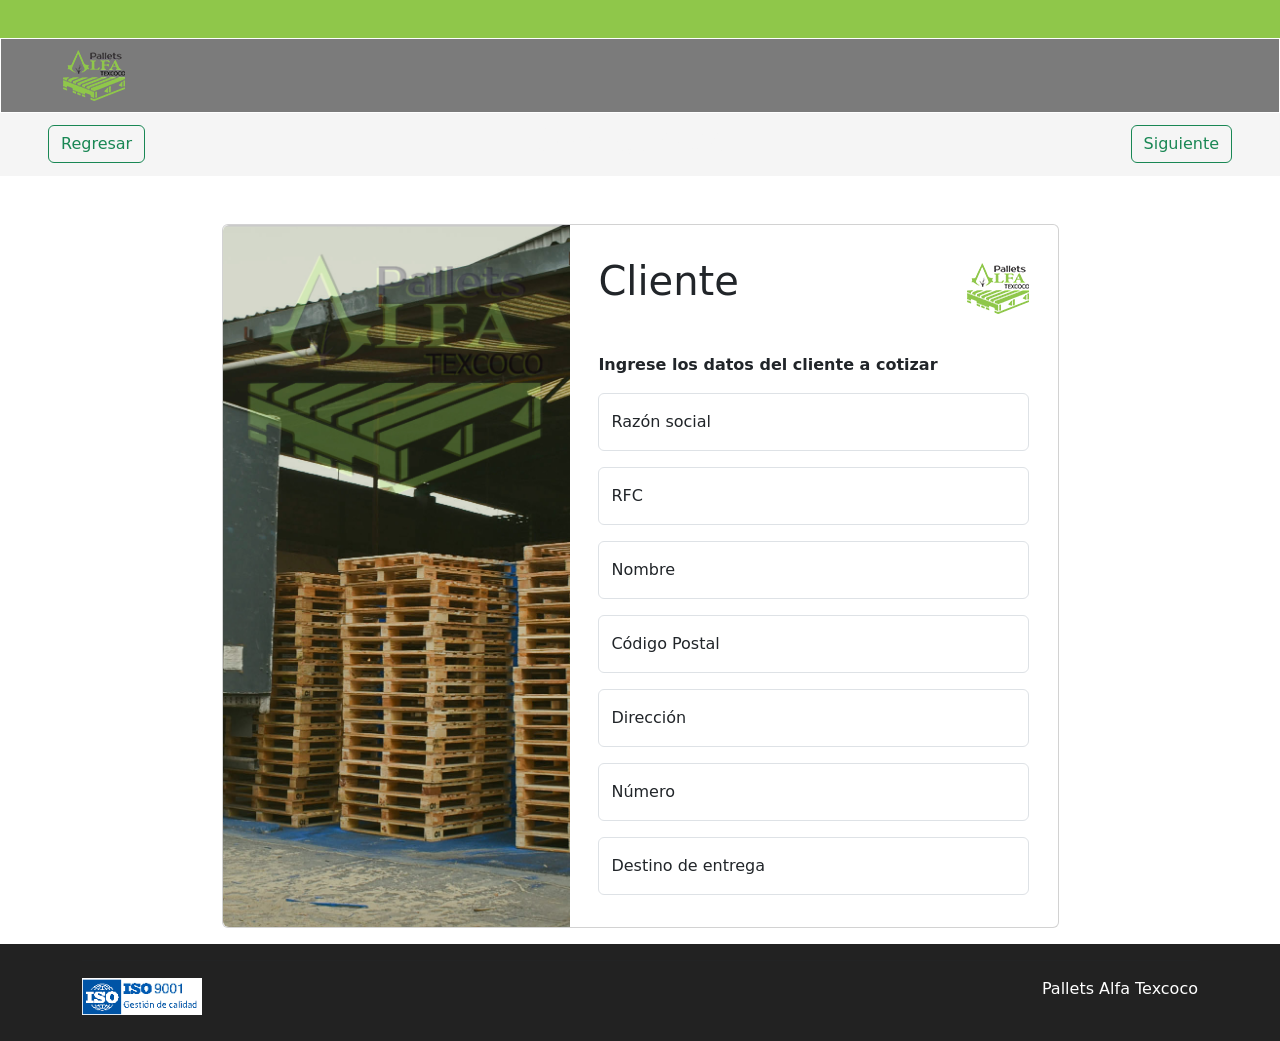
==== cliente.html @ ebb5bb1c "Se crea la página para agregar el cliente a cotizar y sus funciones en js, se mejora el modal de tol" ====
<!DOCTYPE html>
<html lang="es">
<head>
    <meta charset="UTF-8">
    <meta name="viewport" content="width=device-width, initial-scale=1.0">
    <title>Configurador - Pallets Alfa</title>
    <link rel="stylesheet" href="./css/cliente.css">
    <link href="https://cdn.jsdelivr.net/npm/bootstrap@5.3.7/dist/css/bootstrap.min.css" rel="stylesheet" integrity="sha384-LN+7fdVzj6u52u30Kp6M/trliBMCMKTyK833zpbD+pXdCLuTusPj697FH4R/5mcr" crossorigin="anonymous">
    <link rel="icon" href="./assets/Logo-Color-PNG-62x51.png">
</head>
<body>
    <!-- BARRA DE RELLENO SUPERIOR -->
    <div id="top_bar">
        <br>
    </div>

    <!-- BARRA DE NAVEGACION PRINCIPAL -->
    <header id="site_header">
        
    </header>
    
    <!-- BARRA DE NAVEGACION SECUNDARIO -->
    <div id="btn_bar">
        <nav id="nav_secundario" class="navbar w-100">
            <div class="col-auto">
                <button id="btn_regresar" class="btn btn-outline-success ms-5" type="button">Regresar</button>
            </div> 
            <div class="col text-center">
                <h2 style="color: #F5F5F5;">Configurador</h2>
            </div>
            <div class="col-auto">
                <button id="btn_siguiente" class="btn btn-outline-success me-5" type="button" data-bs-toggle="modal" data-bs-target="#staticBackdrop">Siguiente</button>
            </div> 
        </nav>
    </div>

    <!-- CONTENIDO PRINCIPAL -->
    <main id="main" class="container mt-5 d-flex justify-content-center">
        <div class="card mb-3 ms-3 me-3 w-75">
            <div class="row g-0">
                <div id="img_form" class="col-md-5">
                    <img src="./assets/Pallets-Alfa-Clientes-810X1439(2).jpg" class="img-fluid rounded-start" alt="Tarimas listas para envío">
                </div>
                <div class="col-md-7">
                <div class="card-body">
                    <div class="container">
                        <div class="d-flex align-items-center justify-content-between flex-wrap">
                            <h1 class="card-title mt-3 mb-5">Cliente</h1>
                            <img src="./assets/Logo-Color-PNG-62x51.png" alt="Logo" id="logo_footer" class="mb-3">
                        </div>
                        <p><strong>Ingrese los datos del cliente a cotizar</strong></p>
                        <!-- Formulario -->
                        <form>
                            <div class="cliente form-floating mb-3">
                                <input type="text" id="razon" class="form-control" placeholder="Razon">
                                <label for="razon">Razón social</label>
                                <p class="error invalid-feedback" id="error-razon" style="color: red;"></p>
                            </div>
                            <div class="cliente form-floating mb-3">
                                <input type="text" id="rfc" class="form-control" placeholder="RFC">
                                <label for="rfc">RFC</label>
                                <p class="error invalid-feedback" id="error-rfc" style="color: red;"></p>
                            </div>
                            <div class="cliente form-floating mb-3">
                                <input type="text" id="nombre" class="form-control" placeholder="Nombre">
                                <label for="nombre">Nombre</label>
                                <p class="error invalid-feedback" id="error-nombre" style="color: red;"></p>
                            </div>
                            <div class="cliente form-floating mb-3">
                                <input type="number" id="cp" class="form-control no-arrows" placeholder="CP">
                                <label for="cp">Código Postal</label>
                                <p class="error invalid-feedback" id="error-cp" style="color: red;"></p>
                            </div>
                            <div class="cliente form-floating mb-3">
                                <input type="text" id="direccion" class="form-control" placeholder="Direccion">
                                <label for="direccion">Dirección</label>
                                <p class="error invalid-feedback" id="error-direccion" style="color: red;"></p>
                            </div>
                            <div class="cliente form-floating mb-3">
                                <input type="number" id="numero" class="form-control no-arrows" placeholder="Numero">
                                <label for="numero">Número</label>
                                <p class="error invalid-feedback" id="error-numero" style="color: red;"></p>
                            </div>
                            <div class="cliente form-floating mb-3">
                                <input type="text" id="destino" class="form-control" placeholder="Destino">
                                <label for="destino">Destino de entrega</label>
                                <p class="error invalid-feedback" id="error-destino" style="color: red;"></p>
                            </div>
                        </form>
                    </div>
                </div>
                </div>
            </div>
        </div>
    </main>

    <!-- FOOTER -->
    <footer id="site_footer">
        
    </footer>
    
<script src="./js/nav.js"></script>
<script src="./js/cliente.js"></script>
<script src="https://cdn.jsdelivr.net/npm/bootstrap@5.3.7/dist/js/bootstrap.bundle.min.js" integrity="sha384-ndDqU0Gzau9qJ1lfW4pNLlhNTkCfHzAVBReH9diLvGRem5+R9g2FzA8ZGN954O5Q" crossorigin="anonymous"></script>
</body>
</html>
---- css/cliente.css ----
body {
  display: flex;
  flex-direction: column;
  min-height: 100vh;
}

main {
  flex: 1; 
}

/*--- BARRA DE RELLENO SUPERIOR ---*/
#top_bar {
    background-color: #8FC74A;
    height: 38.4px;
}

/*--- BARRA DE NAVEGACION PRINCIPAL ---*/
#nav_principal {
    background-color: #7B7B7B;
    border: 1px solid white;
    height: 74.8px;
    padding: 0px 50px 0px 40px;
}

#nav_logo {
    padding: 10px   
}

.nav {
    display: none !important;
}

/*--- BARRA DE NAVEGACION SECUNDARIO ---*/

#nav_secundario {
    background-color: #F5F5F5;
}

#btn_agregar {
    border: 1px solid #7B7B7B;
}

/*--- CONTENIDO PRINCIPAL ---*/

.card .row.g-0 {
  height: 100%;
}

#img_form {
  height: 100%;
}

#img_form img {
  height: 100%;
  width: 100%;
  object-fit: cover;
  display: block;
}

.no-arrows::-webkit-outer-spin-button,
.no-arrows::-webkit-inner-spin-button {
    -webkit-appearance: none;
    margin: 0;
}


/*--- FOOTER ---*/

#site_footer {
    background-color: #222222;
}

#texto_footer {
    color: white;
}


@media (max-width: 768px) {
  #btn_regresar {
    font-size: 0.8rem;
    padding: 0.4rem 0.8rem;
    margin-left: 16px !important;
  }
}
   
@media (max-width: 768px) {
  #btn_siguiente {
    font-size: 0.8rem;
    padding: 0.4rem 0.8rem;
    margin-right: 16px !important;
  }
}

@media (max-width: 430px) {
  #img_form {
    display: none;
  }
}
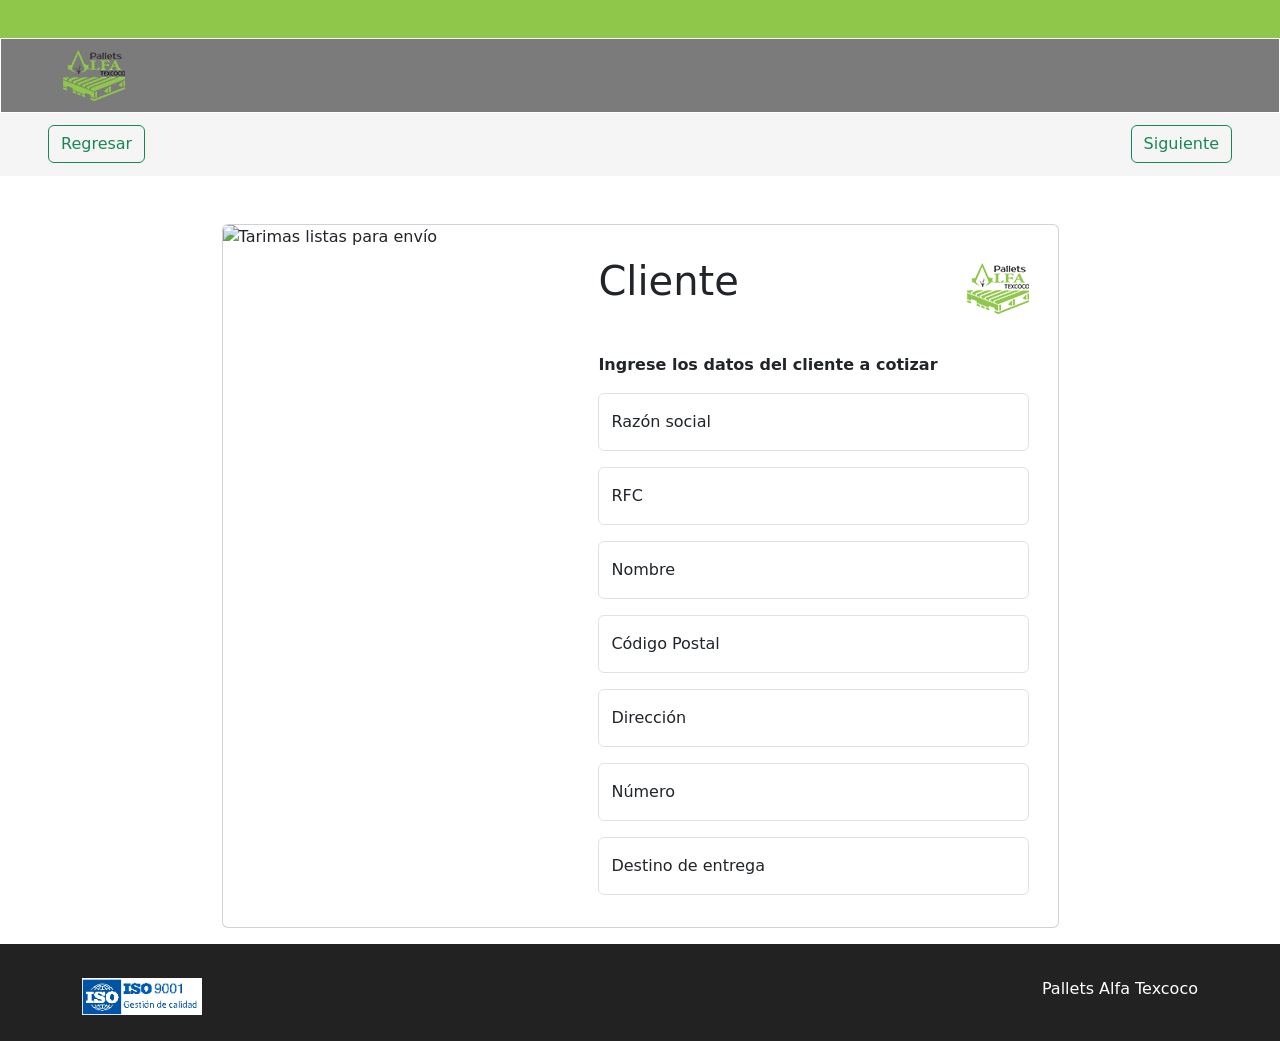
==== commit a696fd23: "Se crea la página para mostrar el resumen final de la orden, se agrega el guardado del cliente para " ====
--- a/cliente.html
+++ b/cliente.html
@@ -29,7 +29,7 @@
                 <h2 style="color: #F5F5F5;">Configurador</h2>
             </div>
             <div class="col-auto">
-                <button id="btn_siguiente" class="btn btn-outline-success me-5" type="button" data-bs-toggle="modal" data-bs-target="#staticBackdrop">Siguiente</button>
+                <button id="btn_siguiente" class="btn btn-outline-success me-5" type="button">Siguiente</button>
             </div> 
         </nav>
     </div>
@@ -39,7 +39,7 @@
         <div class="card mb-3 ms-3 me-3 w-75">
             <div class="row g-0">
                 <div id="img_form" class="col-md-5">
-                    <img src="./assets/Pallets-Alfa-Clientes-810X1439(2).jpg" class="img-fluid rounded-start" alt="Tarimas listas para envío">
+                    <img src="./assets/Pallets-Alfa-Clientes-810x1439(2).jpg" class="img-fluid rounded-start" alt="Tarimas listas para envío">
                 </div>
                 <div class="col-md-7">
                 <div class="card-body">
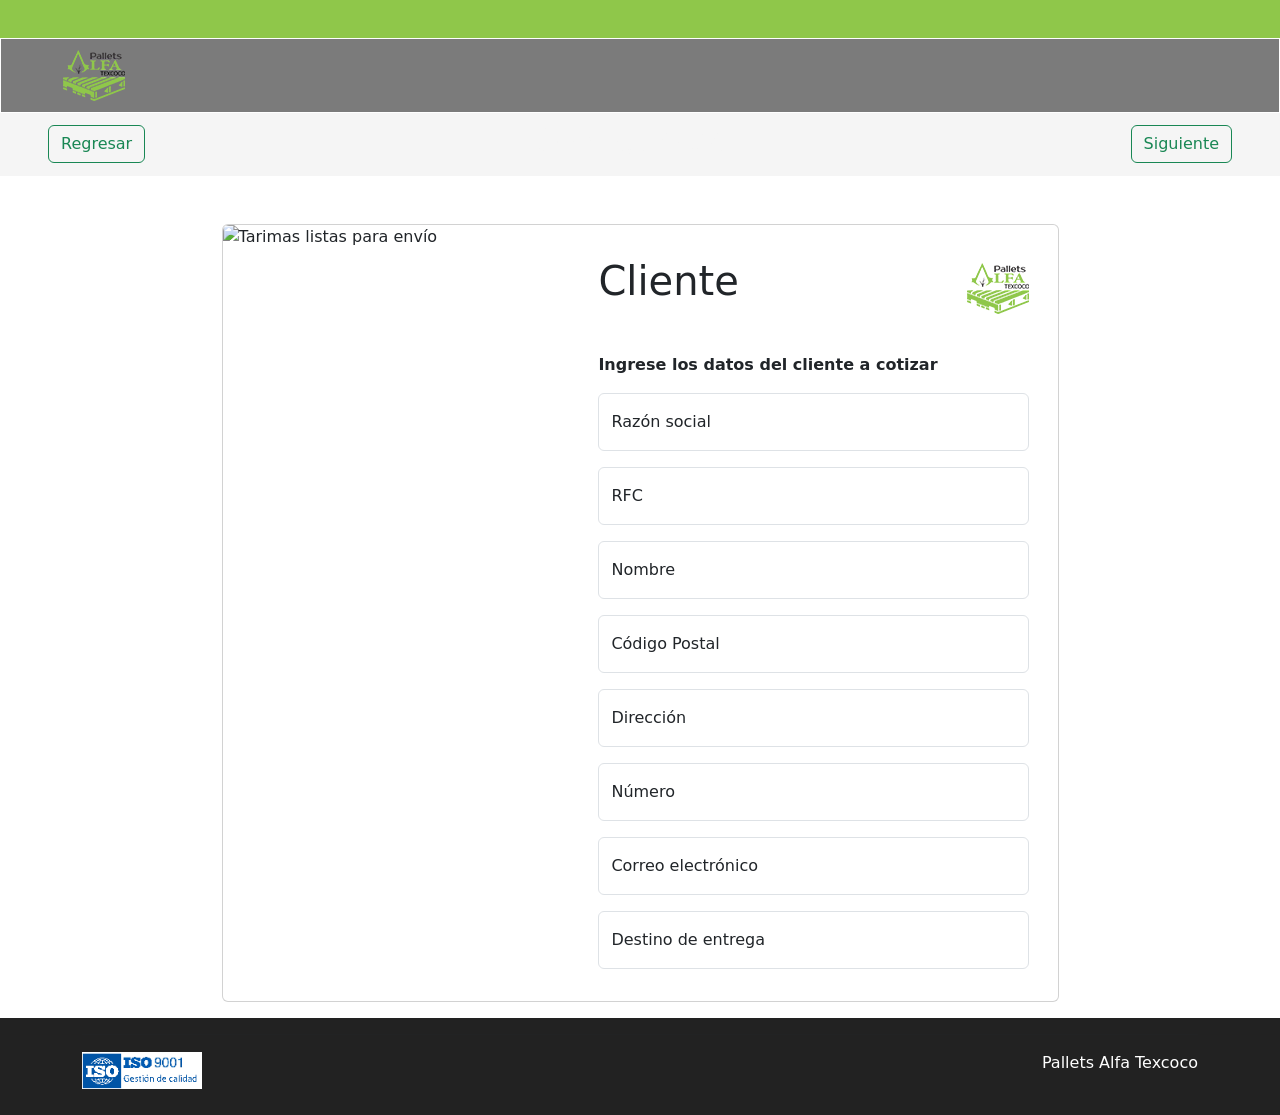
==== commit d981f043: "Se implementan las validaciones de cliente, se unifican los scripts de planos y se añade el acomodo " ====
--- a/cliente.html
+++ b/cliente.html
@@ -82,6 +82,11 @@
                                 <p class="error invalid-feedback" id="error-numero" style="color: red;"></p>
                             </div>
                             <div class="cliente form-floating mb-3">
+                                <input type="email" id="correo" class="form-control no-arrows" placeholder="Correo electrónico">
+                                <label for="correo">Correo electrónico</label>
+                                <p class="error invalid-feedback" id="error-correo" style="color: red;"></p>
+                            </div>
+                            <div class="cliente form-floating mb-3">
                                 <input type="text" id="destino" class="form-control" placeholder="Destino">
                                 <label for="destino">Destino de entrega</label>
                                 <p class="error invalid-feedback" id="error-destino" style="color: red;"></p>
@@ -100,7 +105,7 @@
     </footer>
     
 <script src="./js/nav.js"></script>
-<script src="./js/cliente.js"></script>
+<script src="./js/cliente.js" type="module"></script>
 <script src="https://cdn.jsdelivr.net/npm/bootstrap@5.3.7/dist/js/bootstrap.bundle.min.js" integrity="sha384-ndDqU0Gzau9qJ1lfW4pNLlhNTkCfHzAVBReH9diLvGRem5+R9g2FzA8ZGN954O5Q" crossorigin="anonymous"></script>
 </body>
 </html>
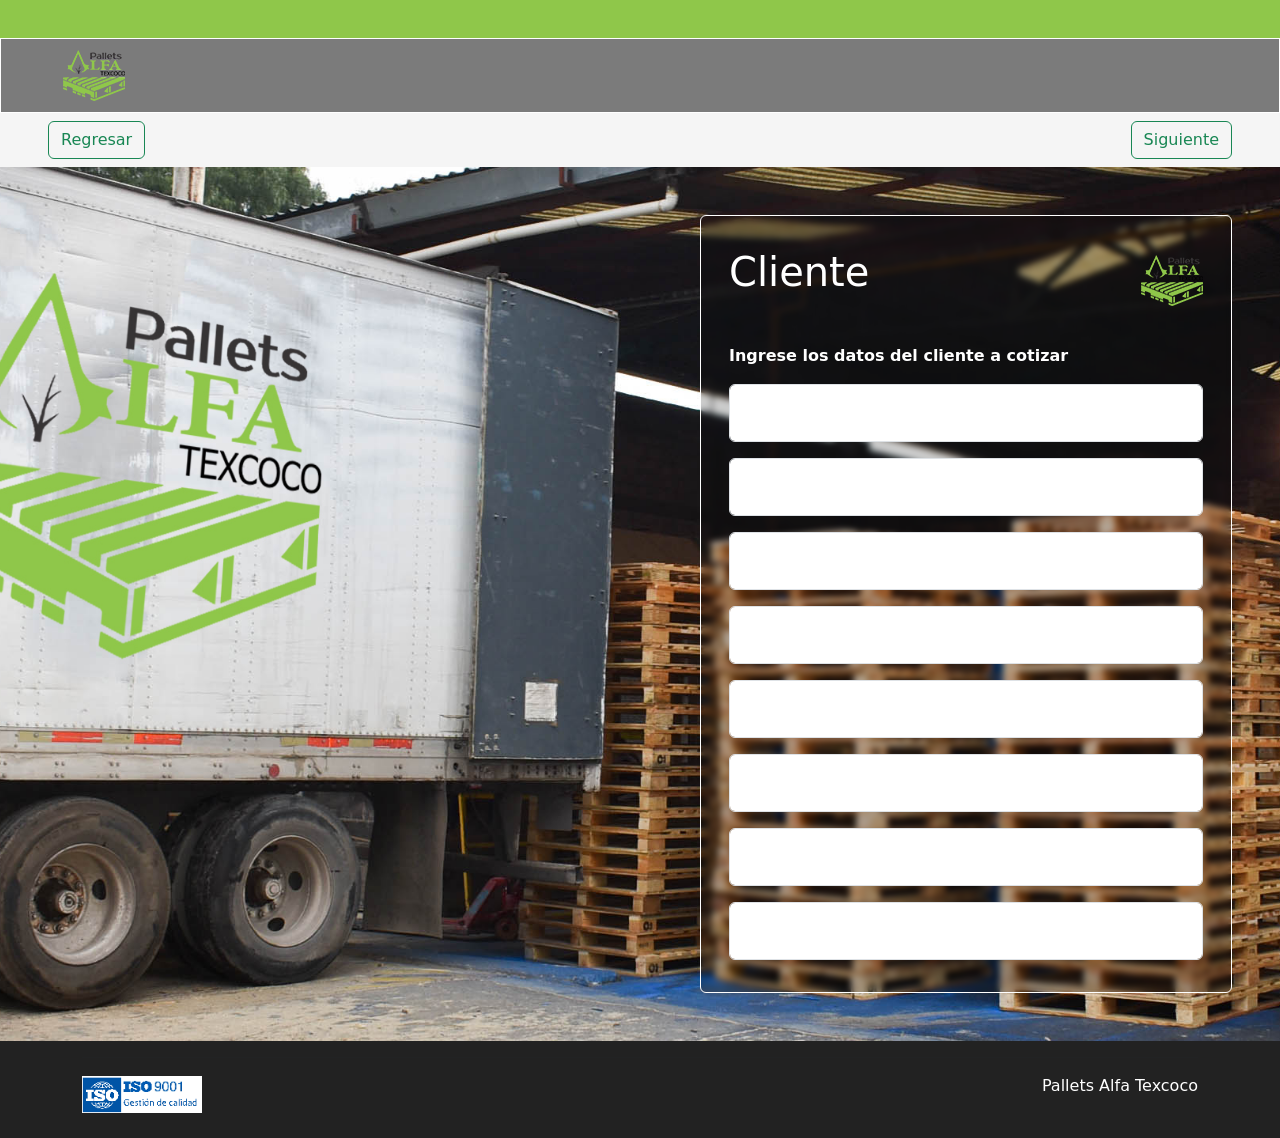
==== commit 26690125: "Se mejoran las validaciones de cliente y su interfaz, y se agregan los servicios al formulario y pro" ====
--- a/cliente.html
+++ b/cliente.html
@@ -25,9 +25,6 @@
             <div class="col-auto">
                 <button id="btn_regresar" class="btn btn-outline-success ms-5" type="button">Regresar</button>
             </div> 
-            <div class="col text-center">
-                <h2 style="color: #F5F5F5;">Configurador</h2>
-            </div>
             <div class="col-auto">
                 <button id="btn_siguiente" class="btn btn-outline-success me-5" type="button">Siguiente</button>
             </div> 
@@ -35,18 +32,15 @@
     </div>
 
     <!-- CONTENIDO PRINCIPAL -->
-    <main id="main" class="container mt-5 d-flex justify-content-center">
-        <div class="card mb-3 ms-3 me-3 w-75">
-            <div class="row g-0">
-                <div id="img_form" class="col-md-5">
-                    <img src="./assets/Pallets-Alfa-Clientes-810x1439(2).jpg" class="img-fluid rounded-start" alt="Tarimas listas para envío">
-                </div>
-                <div class="col-md-7">
+    <main id="main">
+        <div class="row d-flex justify-content-end">
+            <div class="col-md-8 col-lg-6">
+                <div class="card m-5">
                 <div class="card-body">
                     <div class="container">
                         <div class="d-flex align-items-center justify-content-between flex-wrap">
                             <h1 class="card-title mt-3 mb-5">Cliente</h1>
-                            <img src="./assets/Logo-Color-PNG-62x51.png" alt="Logo" id="logo_footer" class="mb-3">
+                            <img src="./assets/Logo-Color-PNG-62x51.png" alt="Logo" class="mb-3">
                         </div>
                         <p><strong>Ingrese los datos del cliente a cotizar</strong></p>
                         <!-- Formulario -->
@@ -78,7 +72,7 @@
                             </div>
                             <div class="cliente form-floating mb-3">
                                 <input type="number" id="numero" class="form-control no-arrows" placeholder="Numero">
-                                <label for="numero">Número</label>
+                                <label for="numero">Número de teléfono</label>
                                 <p class="error invalid-feedback" id="error-numero" style="color: red;"></p>
                             </div>
                             <div class="cliente form-floating mb-3">
@@ -97,6 +91,7 @@
                 </div>
             </div>
         </div>
+        
     </main>
 
     <!-- FOOTER -->
--- a/css/cliente.css
+++ b/css/cliente.css
@@ -1,11 +1,14 @@
 body {
-  display: flex;
-  flex-direction: column;
-  min-height: 100vh;
+    display: flex;
+    flex-direction: column;
+    background-image: url('../assets/PALLETS ALFA TEX.jpg') !important;
+    background-size: cover;
+    background-position: center;
+    background-repeat: no-repeat;
 }
 
 main {
-  flex: 1; 
+    flex: 1; 
 }
 
 /*--- BARRA DE RELLENO SUPERIOR ---*/
@@ -42,19 +45,11 @@
 
 /*--- CONTENIDO PRINCIPAL ---*/
 
-.card .row.g-0 {
-  height: 100%;
-}
-
-#img_form {
-  height: 100%;
-}
-
-#img_form img {
-  height: 100%;
-  width: 100%;
-  object-fit: cover;
-  display: block;
+.card {
+    color: white !important;
+    background-color: #00000033 !important;
+    backdrop-filter: blur(3px) !important;
+    border: 1px solid white !important;
 }
 
 .no-arrows::-webkit-outer-spin-button,
@@ -89,10 +84,4 @@
     padding: 0.4rem 0.8rem;
     margin-right: 16px !important;
   }
-}
-
-@media (max-width: 430px) {
-  #img_form {
-    display: none;
-  }
 }
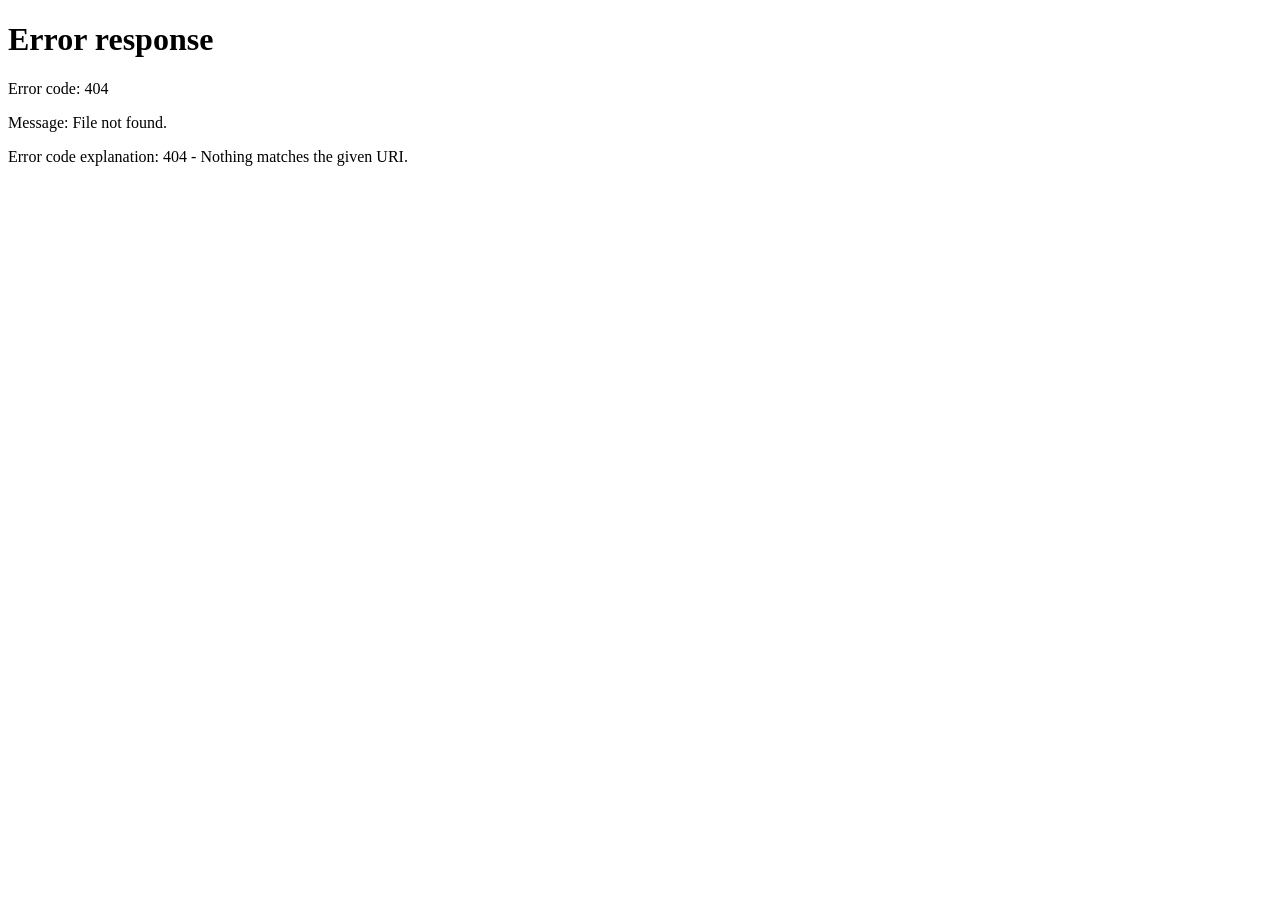
==== commit 379d0902: "Se agrega la página principal con login, se le agregan estilos a todo el sitio y se condiciona el ac" ====
--- a/cliente.html
+++ b/cliente.html
@@ -3,10 +3,11 @@
 <head>
     <meta charset="UTF-8">
     <meta name="viewport" content="width=device-width, initial-scale=1.0">
-    <title>Configurador - Pallets Alfa</title>
+    <title>Cliente a cotizar - Pallets Alfa</title>
     <link rel="stylesheet" href="./css/cliente.css">
     <link href="https://cdn.jsdelivr.net/npm/bootstrap@5.3.7/dist/css/bootstrap.min.css" rel="stylesheet" integrity="sha384-LN+7fdVzj6u52u30Kp6M/trliBMCMKTyK833zpbD+pXdCLuTusPj697FH4R/5mcr" crossorigin="anonymous">
     <link rel="icon" href="./assets/Logo-Color-PNG-62x51.png">
+    <script src="js/verificacion.js"></script>
 </head>
 <body>
     <!-- BARRA DE RELLENO SUPERIOR -->
@@ -44,7 +45,7 @@
                         </div>
                         <p><strong>Ingrese los datos del cliente a cotizar</strong></p>
                         <!-- Formulario -->
-                        <form>
+                        <form class="text-end">
                             <div class="cliente form-floating mb-3">
                                 <input type="text" id="razon" class="form-control" placeholder="Razon">
                                 <label for="razon">Razón social</label>
@@ -91,7 +92,6 @@
                 </div>
             </div>
         </div>
-        
     </main>
 
     <!-- FOOTER -->
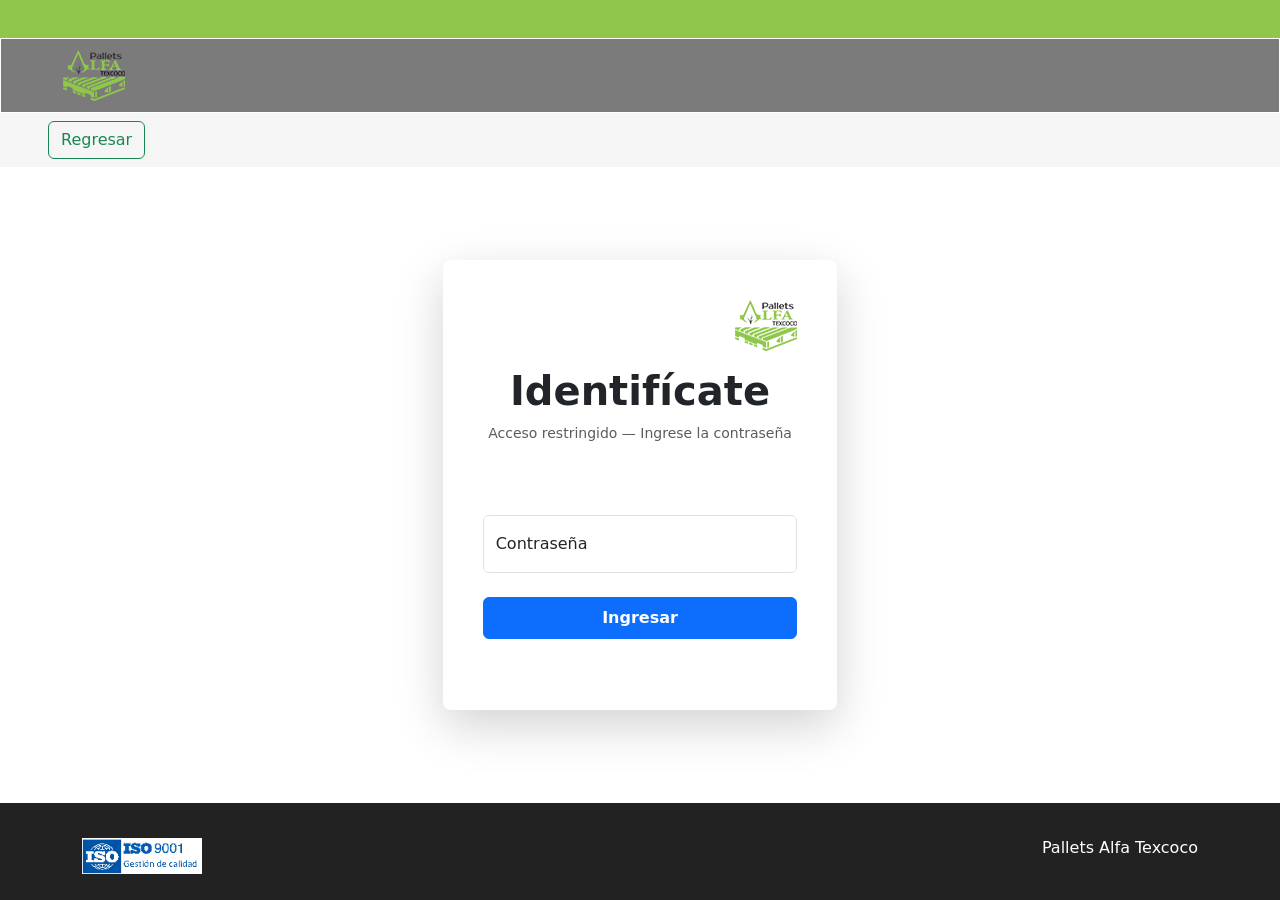
==== commit 05dd93c4: "Se agregan estilos a los modales y se termina el login" ====
--- a/cliente.html
+++ b/cliente.html
@@ -24,7 +24,7 @@
     <div id="btn_bar">
         <nav id="nav_secundario" class="navbar w-100">
             <div class="col-auto">
-                <button id="btn_regresar" class="btn btn-outline-success ms-5" type="button">Regresar</button>
+                <button id="btn_regresar" class="btn btn-outline-success ms-5" type="button" data-bs-toggle="modal" data-bs-target="#staticBackdrop">Regresar</button>
             </div> 
             <div class="col-auto">
                 <button id="btn_siguiente" class="btn btn-outline-success me-5" type="button">Siguiente</button>
@@ -94,6 +94,27 @@
         </div>
     </main>
 
+    <!-- Modal -->
+    <div class="modal fade" id="staticBackdrop" data-bs-backdrop="static" data-bs-keyboard="false" tabindex="-1" aria-labelledby="staticBackdropLabel" aria-hidden="true">
+    <div class="modal-dialog">
+        <div class="modal-content">
+        <div class="modal-header">
+            <h1 class="modal-title fs-5" id="staticBackdropLabel">Cerrar sesión</h1>
+            <button type="button" class="btn-close" data-bs-dismiss="modal" aria-label="Close"></button>
+        </div>
+        <div class="modal-body">
+            <div class="container">
+                <p>¿Desea cancelar la cotización?</p>
+            </div>
+        </div>
+        <div class="modal-footer">
+            <button type="button" class="btn btn-secondary fin" data-bs-dismiss="modal">No</button>
+            <button id="btn_cerrar" type="button" class="btn btn-primary fin">Sí</button>
+        </div>
+        </div>
+    </div>
+    </div>
+
     <!-- FOOTER -->
     <footer id="site_footer">
         
--- a/css/cliente.css
+++ b/css/cliente.css
@@ -1,3 +1,4 @@
+/* Fondo general */
 body {
     display: flex;
     flex-direction: column;
@@ -5,17 +6,21 @@
     background-size: cover;
     background-position: center;
     background-repeat: no-repeat;
+    font-family: 'Segoe UI', Tahoma, Geneva, Verdana, sans-serif;
 }
 
+/* Estructura */
 main {
-    flex: 1; 
+    flex: 1;
 }
+
 
 /*--- BARRA DE RELLENO SUPERIOR ---*/
 #top_bar {
     background-color: #8FC74A;
     height: 38.4px;
 }
+
 
 /*--- BARRA DE NAVEGACION PRINCIPAL ---*/
 #nav_principal {
@@ -34,24 +39,42 @@
 }
 
 /*--- BARRA DE NAVEGACION SECUNDARIO ---*/
-
 #nav_secundario {
     background-color: #F5F5F5;
 }
-
 #btn_agregar {
     border: 1px solid #7B7B7B;
 }
 
 /*--- CONTENIDO PRINCIPAL ---*/
-
+/* Recuadro del formulario */
 .card {
     color: white !important;
     background-color: #00000033 !important;
     backdrop-filter: blur(3px) !important;
     border: 1px solid white !important;
+    animation: fadeInUp 0.8s ease;
 }
 
+/* Animaciones */
+@keyframes fadeInUp {
+    from {
+        opacity: 0; 
+        transform: translateY(20px); 
+    }
+    to {
+        opacity: 1; 
+        transform: translateY(0); 
+    }
+}
+
+/* Inputs */
+.form-control {
+    background-color: rgba(255, 255, 255, 0.781) !important;
+    border: 1px solid #7B7B7B !important;
+}
+
+/* Eliminar flechas de inputs numericos */
 .no-arrows::-webkit-outer-spin-button,
 .no-arrows::-webkit-inner-spin-button {
     -webkit-appearance: none;
@@ -59,17 +82,50 @@
 }
 
 
+/*--- MODAL DE CIERRE DE SESIÓN---*/
+.modal-content {
+    border-radius: 15px !important;
+    border: 1px solid rgba(255, 255, 255, 0.4) !important;
+    box-shadow: 0 0 25px rgba(143, 199, 74, 0.5) !important;
+    animation: fadeInScale 0.4s ease;
+}
+
+/* Encabezado modal */
+.modal-header {
+    background-color: #7B7B7B !important;
+    color: white !important;
+    border-bottom: 1px solid rgba(255, 255, 255, 0.2) !important;
+}
+.modal-title {
+    font-weight: bold !important;
+}
+.btn-close {
+    filter: invert(1) brightness(1.2) !important;
+}
+
+/* Footer modal */
+.modal-footer .btn {
+    border: 1px solid #8FC74A !important;
+    color: #8FC74A;
+    background-color: transparent;
+    transition: all 0.2s ease;
+}
+.modal-footer .btn:hover {
+    background-color: #8FC74A;
+    color: black;
+}
+
+
 /*--- FOOTER ---*/
-
 #site_footer {
     background-color: #222222;
 }
-
 #texto_footer {
     color: white;
 }
 
 
+/* Media queries para botones */
 @media (max-width: 768px) {
   #btn_regresar {
     font-size: 0.8rem;
@@ -77,7 +133,6 @@
     margin-left: 16px !important;
   }
 }
-   
 @media (max-width: 768px) {
   #btn_siguiente {
     font-size: 0.8rem;
